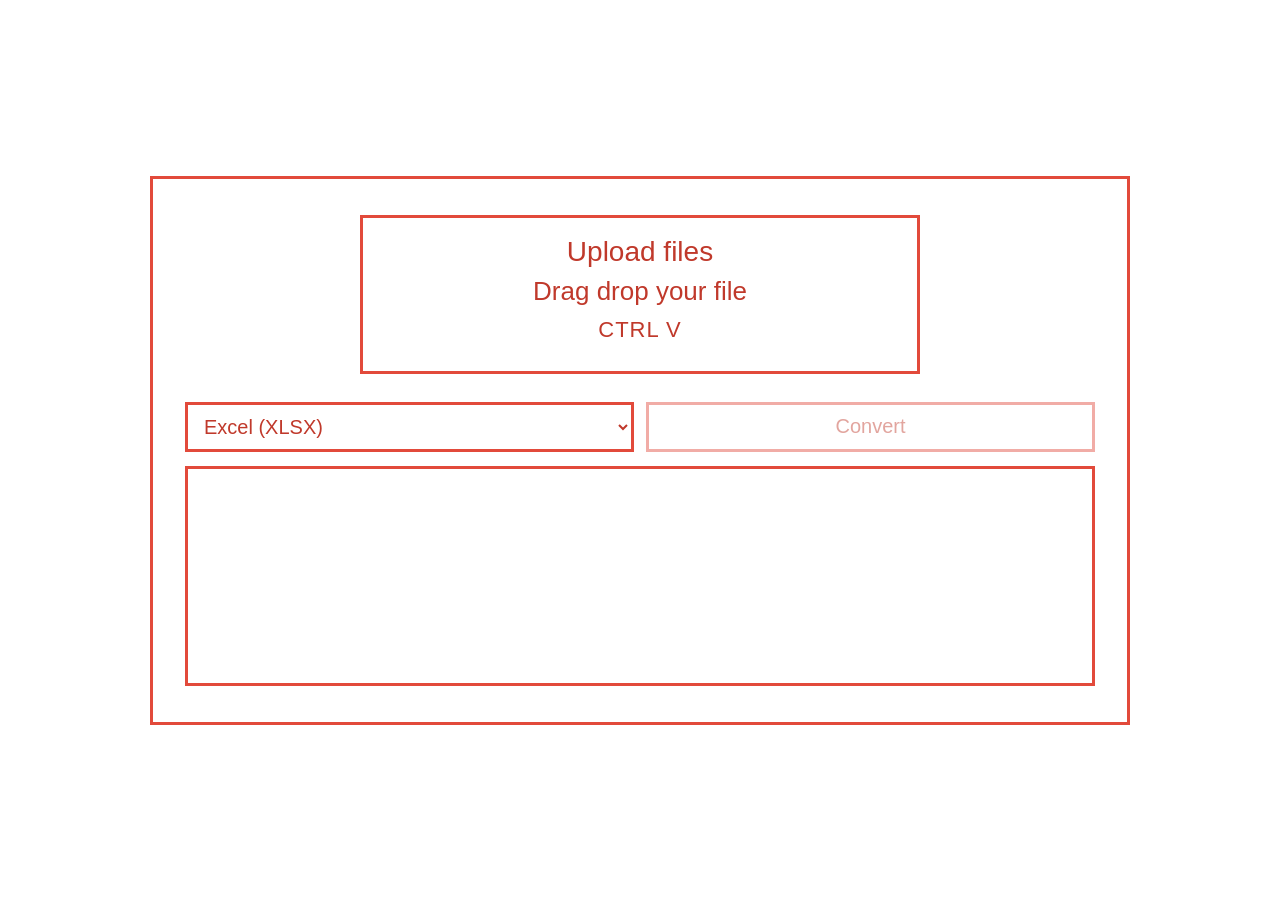
==== index.html @ 08eacec7 "Add files via upload" ====
<!DOCTYPE html>
<html lang="uz">
<head>
  <meta charset="utf-8">
  <meta name="viewport" content="width=device-width, initial-scale=1">
  <title>File Converter</title>
  <link rel="stylesheet" href="styles.css">
</head>
<body>
  <div class="page">
    <div class="frame">
      <div class="upload" id="drop" tabindex="0">
        <h2>Upload files</h2>
        <p>Drag drop your file</p>
        <div class="ctrl">CTRL V</div>
        <small id="fileName"></small>
      </div>
      <input id="file" type="file" multiple accept=".json,.jsonl,.ndjson,.csv,.tsv,.txt,.xlsx,.xls,.xlsm,.xlsb,.ods,.yaml,.yml,.xml,.html,.htm,.md,.markdown">
      <div class="work">
        <div class="actions">
          <select id="fmt" aria-label="Output format">
            <option value="xlsx">Excel (XLSX)</option>
            <option value="ods">ODS</option>
            <option value="csv">CSV</option>
            <option value="tsv">TSV</option>
            <option value="json">JSON</option>
            <option value="jsonl">JSONL</option>
            <option value="yaml">YAML</option>
            <option value="xml">XML</option>
            <option value="html">HTML</option>
            <option value="md">Markdown</option>
          </select>
          <button class="go" id="go" disabled>Convert</button>
        </div>
        <div class="result" id="result"></div>
      </div>
    </div>
  </div>
  <script src="vendor/xlsx.full.min.js"></script>
  <script src="vendor/papaparse.min.js"></script>
  <script src="vendor/js-yaml.min.js"></script>
  <script src="converter.js"></script>
  <script src="app.js"></script>
</body>
</html>
---- styles.css ----
/* File converter UI */
:root {
  --line: #e24a3b;
  --ink: #c0392b;
  --muted: #d46a60;
}
* { box-sizing: border-box; }
body {
  margin: 0;
  min-height: 100vh;
  background: #fff;
  color: var(--ink);
  font-family: "Comic Sans MS", "Segoe UI", sans-serif;
}
.page {
  min-height: 100vh;
  display: flex;
  align-items: center;
  justify-content: center;
  padding: 24px;
}
.frame {
  width: min(980px, 100%);
  border: 3px solid var(--line);
  padding: 28px 32px 36px;
  background: #fff;
}
.upload {
  width: min(560px, 100%);
  margin: 8px auto 28px;
  border: 3px solid var(--line);
  min-height: 150px;
  display: flex;
  flex-direction: column;
  align-items: center;
  justify-content: center;
  text-align: center;
  cursor: pointer;
  padding: 18px;
}
.upload.over { background: #fff5f4; }
.upload h2 { margin: 0; font-size: 28px; font-weight: 500; }
.upload p { margin: 8px 0 0; font-size: 26px; }
.upload .ctrl { margin-top: 10px; font-size: 22px; letter-spacing: 1px; }
.upload small {
  display: block;
  margin-top: 10px;
  font-size: 14px;
  font-family: "Segoe UI", sans-serif;
  color: #a33;
}
.work {
  display: flex;
  flex-direction: column;
  gap: 14px;
}
.result {
  border: 3px solid var(--line);
  min-height: 220px;
  padding: 14px;
  overflow: auto;
  max-height: 420px;
}
.result .status { font-family: "Segoe UI", sans-serif; font-size: 14px; margin-bottom: 10px; }
.result .err { color: #9b1c1c; }
.result .name { font-size: 18px; margin-bottom: 8px; }
.result table {
  border-collapse: collapse;
  width: 100%;
  font-family: "Segoe UI", sans-serif;
  font-size: 13px;
  color: #333;
}
.result th, .result td {
  border: 1px solid #f0b3ad;
  padding: 6px 8px;
  text-align: left;
  white-space: nowrap;
}
.actions {
  display: grid;
  grid-template-columns: 1fr 1fr;
  gap: 12px;
}
#fmt {
  border: 3px solid var(--line);
  background: #fff;
  color: var(--ink);
  font-family: inherit;
  font-size: 20px;
  padding: 10px 12px;
  width: 100%;
  outline: none;
  cursor: pointer;
}
.go {
  margin: 0;
  border: 3px solid var(--line);
  background: #fff;
  color: var(--ink);
  font-family: inherit;
  font-size: 20px;
  padding: 10px 16px;
  cursor: pointer;
  width: 100%;
}
.go:disabled { opacity: .45; cursor: not-allowed; }
input[type=file] { display: none; }
@media (max-width: 720px) {
  .upload h2, .upload p { font-size: 22px; }
  .actions { grid-template-columns: 1fr; }
}
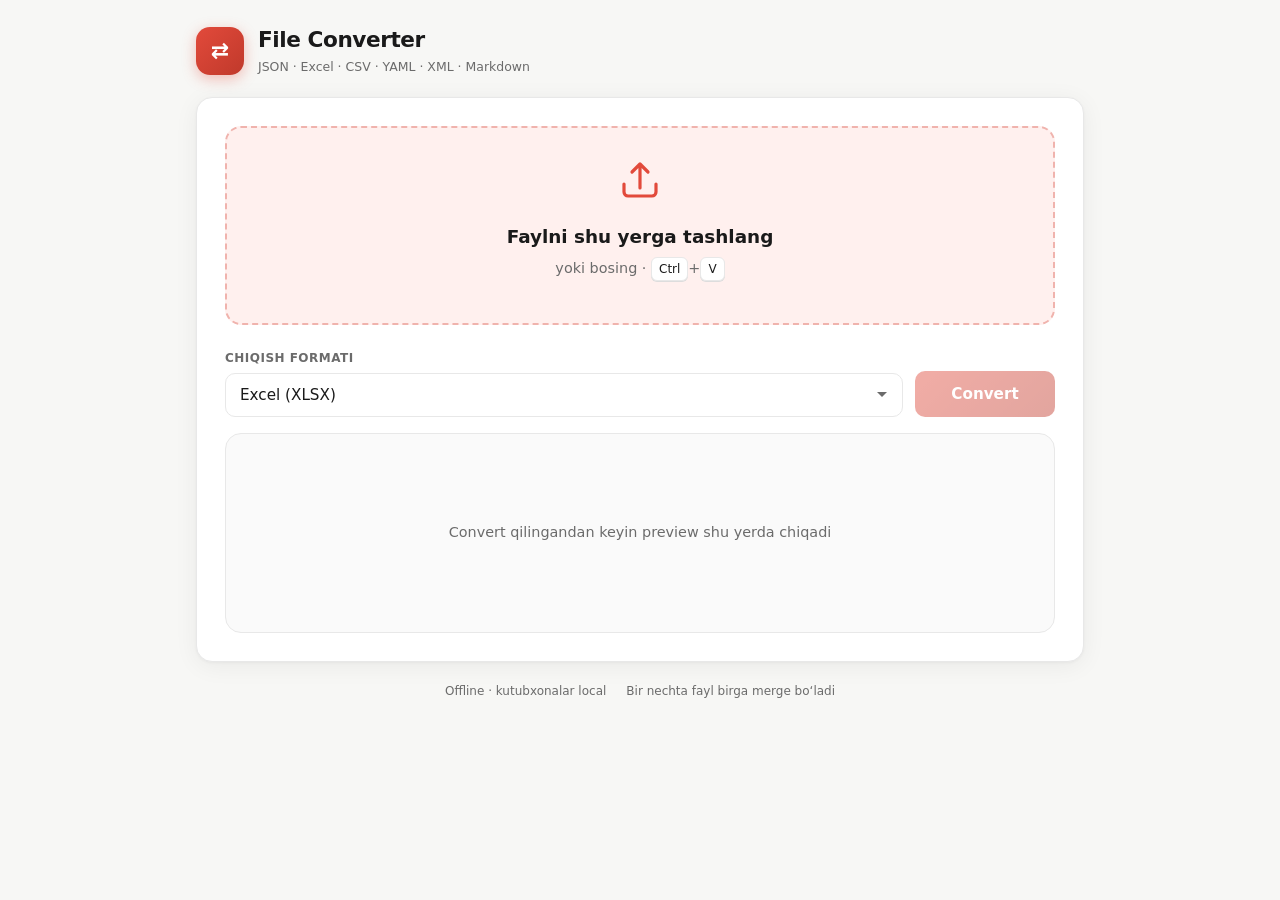
==== commit 72805bc8: "Add files via upload" ====
--- a/index.html
+++ b/index.html
@@ -2,40 +2,75 @@
 <html lang="uz">
 <head>
   <meta charset="utf-8">
-  <meta name="viewport" content="width=device-width, initial-scale=1">
+  <meta name="viewport" content="width=device-width, initial-scale=1, viewport-fit=cover">
+  <meta name="theme-color" content="#e24a3b">
   <title>File Converter</title>
   <link rel="stylesheet" href="styles.css">
 </head>
 <body>
   <div class="page">
-    <div class="frame">
-      <div class="upload" id="drop" tabindex="0">
-        <h2>Upload files</h2>
-        <p>Drag drop your file</p>
-        <div class="ctrl">CTRL V</div>
-        <small id="fileName"></small>
+    <header class="top">
+      <div class="logo">
+        <span class="logo-mark">⇄</span>
+        <div>
+          <h1>File Converter</h1>
+          <p class="tag">JSON · Excel · CSV · YAML · XML · Markdown</p>
+        </div>
+      </div>
+    </header>
+
+    <main class="frame">
+      <div class="upload" id="drop" tabindex="0" role="button" aria-label="Fayl yuklash">
+        <div class="upload-icon" aria-hidden="true">
+          <svg width="48" height="48" viewBox="0 0 24 24" fill="none" stroke="currentColor" stroke-width="1.6" stroke-linecap="round" stroke-linejoin="round">
+            <path d="M12 16V4M12 4l-4 4M12 4l4 4"/>
+            <path d="M4 14v4a2 2 0 002 2h12a2 2 0 002-2v-4"/>
+          </svg>
+        </div>
+        <h2>Faylni shu yerga tashlang</h2>
+        <p>yoki bosing · <kbd>Ctrl</kbd>+<kbd>V</kbd></p>
+        <div class="chips" id="fileChips"></div>
+        <small id="fileName" class="sr-only"></small>
       </div>
       <input id="file" type="file" multiple accept=".json,.jsonl,.ndjson,.csv,.tsv,.txt,.xlsx,.xls,.xlsm,.xlsb,.ods,.yaml,.yml,.xml,.html,.htm,.md,.markdown">
+
       <div class="work">
         <div class="actions">
-          <select id="fmt" aria-label="Output format">
-            <option value="xlsx">Excel (XLSX)</option>
-            <option value="ods">ODS</option>
-            <option value="csv">CSV</option>
-            <option value="tsv">TSV</option>
-            <option value="json">JSON</option>
-            <option value="jsonl">JSONL</option>
-            <option value="yaml">YAML</option>
-            <option value="xml">XML</option>
-            <option value="html">HTML</option>
-            <option value="md">Markdown</option>
-          </select>
-          <button class="go" id="go" disabled>Convert</button>
+          <div class="field">
+            <label for="fmt">Chiqish formati</label>
+            <select id="fmt" aria-label="Output format">
+              <option value="xlsx">Excel (XLSX)</option>
+              <option value="ods">ODS</option>
+              <option value="csv">CSV</option>
+              <option value="tsv">TSV</option>
+              <option value="json">JSON</option>
+              <option value="jsonl">JSONL</option>
+              <option value="yaml">YAML</option>
+              <option value="xml">XML</option>
+              <option value="html">HTML</option>
+              <option value="md">Markdown</option>
+            </select>
+          </div>
+          <button class="go" id="go" disabled>
+            <span class="go-text">Convert</span>
+            <span class="go-spin" aria-hidden="true"></span>
+          </button>
         </div>
-        <div class="result" id="result"></div>
+
+        <div class="result" id="result" aria-live="polite">
+          <div class="empty-hint">
+            <p>Convert qilingandan keyin preview shu yerda chiqadi</p>
+          </div>
+        </div>
       </div>
-    </div>
+    </main>
+
+    <footer class="foot">
+      <span>Offline · kutubxonalar local</span>
+      <span>Bir nechta fayl birga merge bo‘ladi</span>
+    </footer>
   </div>
+
   <script src="vendor/xlsx.full.min.js"></script>
   <script src="vendor/papaparse.min.js"></script>
   <script src="vendor/js-yaml.min.js"></script>
--- a/styles.css
+++ b/styles.css
@@ -1,112 +1,550 @@
-/* File converter UI */
+/* Modern File Converter — responsive & smooth */
 :root {
-  --line: #e24a3b;
-  --ink: #c0392b;
-  --muted: #d46a60;
-}
-* { box-sizing: border-box; }
+  --accent: #e24a3b;
+  --accent-soft: #fff0ee;
+  --accent-mid: #f0b3ad;
+  --ink: #1a1a1a;
+  --muted: #6b6b6b;
+  --line: #e8e8e8;
+  --bg: #f7f7f5;
+  --card: #ffffff;
+  --radius: 16px;
+  --radius-sm: 10px;
+  --shadow: 0 4px 24px rgba(0,0,0,0.06), 0 1px 3px rgba(0,0,0,0.04);
+  --shadow-lg: 0 12px 40px rgba(0,0,0,0.12);
+  --ease: cubic-bezier(0.22, 1, 0.36, 1);
+  --font: "Segoe UI", system-ui, -apple-system, BlinkMacSystemFont, "Helvetica Neue", sans-serif;
+}
+
+*, *::before, *::after { box-sizing: border-box; margin: 0; padding: 0; }
+
+html { -webkit-text-size-adjust: 100%; scroll-behavior: smooth; }
+
 body {
-  margin: 0;
-  min-height: 100vh;
-  background: #fff;
-  color: var(--ink);
-  font-family: "Comic Sans MS", "Segoe UI", sans-serif;
-}
+  min-height: 100dvh;
+  background: var(--bg);
+  color: var(--ink);
+  font-family: var(--font);
+  line-height: 1.5;
+  -webkit-font-smoothing: antialiased;
+}
+
 .page {
-  min-height: 100vh;
-  display: flex;
-  align-items: center;
-  justify-content: center;
-  padding: 24px;
-}
+  min-height: 100dvh;
+  display: flex;
+  flex-direction: column;
+  align-items: center;
+  padding: 24px 16px 32px;
+  gap: 20px;
+  max-width: 920px;
+  margin: 0 auto;
+}
+
+/* Header */
+.top {
+  width: 100%;
+  animation: fadeUp 0.5s var(--ease) both;
+}
+.logo {
+  display: flex;
+  align-items: center;
+  gap: 14px;
+}
+.logo-mark {
+  width: 48px;
+  height: 48px;
+  border-radius: 14px;
+  background: linear-gradient(135deg, var(--accent), #c0392b);
+  color: #fff;
+  display: grid;
+  place-items: center;
+  font-size: 22px;
+  font-weight: 600;
+  box-shadow: 0 4px 14px rgba(226, 74, 59, 0.35);
+  flex-shrink: 0;
+}
+.logo h1 {
+  font-size: 1.35rem;
+  font-weight: 700;
+  letter-spacing: -0.02em;
+  color: var(--ink);
+}
+.tag {
+  font-size: 0.78rem;
+  color: var(--muted);
+  margin-top: 2px;
+}
+
+/* Main card */
 .frame {
-  width: min(980px, 100%);
-  border: 3px solid var(--line);
-  padding: 28px 32px 36px;
-  background: #fff;
-}
+  width: 100%;
+  background: var(--card);
+  border-radius: var(--radius);
+  box-shadow: var(--shadow);
+  border: 1px solid var(--line);
+  padding: 28px;
+  display: flex;
+  flex-direction: column;
+  gap: 24px;
+  animation: fadeUp 0.55s var(--ease) 0.05s both;
+}
+
+/* Upload zone */
 .upload {
-  width: min(560px, 100%);
-  margin: 8px auto 28px;
-  border: 3px solid var(--line);
-  min-height: 150px;
+  border: 2px dashed var(--accent-mid);
+  border-radius: var(--radius);
+  min-height: 180px;
   display: flex;
   flex-direction: column;
   align-items: center;
   justify-content: center;
   text-align: center;
   cursor: pointer;
-  padding: 18px;
-}
-.upload.over { background: #fff5f4; }
-.upload h2 { margin: 0; font-size: 28px; font-weight: 500; }
-.upload p { margin: 8px 0 0; font-size: 26px; }
-.upload .ctrl { margin-top: 10px; font-size: 22px; letter-spacing: 1px; }
-.upload small {
+  padding: 28px 20px;
+  background: var(--accent-soft);
+  transition: border-color 0.25s var(--ease), background 0.25s var(--ease), transform 0.25s var(--ease), box-shadow 0.25s var(--ease);
+  outline: none;
+  position: relative;
+  overflow: hidden;
+}
+.upload::after {
+  content: "";
+  position: absolute;
+  inset: 0;
+  background: radial-gradient(circle at 50% 0%, rgba(226,74,59,0.08), transparent 60%);
+  pointer-events: none;
+  opacity: 0;
+  transition: opacity 0.3s var(--ease);
+}
+.upload:hover, .upload:focus-visible {
+  border-color: var(--accent);
+  transform: translateY(-2px);
+  box-shadow: 0 8px 28px rgba(226, 74, 59, 0.12);
+}
+.upload:hover::after, .upload:focus-visible::after { opacity: 1; }
+.upload.over {
+  border-color: var(--accent);
+  border-style: solid;
+  background: #ffe8e5;
+  transform: scale(1.01);
+  box-shadow: 0 0 0 4px rgba(226, 74, 59, 0.15);
+}
+.upload-icon {
+  color: var(--accent);
+  margin-bottom: 12px;
+  transition: transform 0.35s var(--ease);
+}
+.upload:hover .upload-icon { transform: translateY(-4px); }
+.upload h2 {
+  font-size: 1.15rem;
+  font-weight: 650;
+  color: var(--ink);
+  margin-bottom: 6px;
+}
+.upload p {
+  font-size: 0.9rem;
+  color: var(--muted);
+}
+.upload kbd {
+  display: inline-block;
+  padding: 2px 7px;
+  font-size: 0.75rem;
+  font-family: inherit;
+  background: #fff;
+  border: 1px solid var(--line);
+  border-radius: 6px;
+  box-shadow: 0 1px 0 #ddd;
+  color: var(--ink);
+}
+.chips {
+  display: flex;
+  flex-wrap: wrap;
+  gap: 8px;
+  justify-content: center;
+  margin-top: 14px;
+  max-width: 100%;
+}
+.chip {
+  display: inline-flex;
+  align-items: center;
+  gap: 6px;
+  padding: 6px 12px;
+  background: #fff;
+  border: 1px solid var(--accent-mid);
+  border-radius: 999px;
+  font-size: 0.8rem;
+  color: var(--ink);
+  animation: chipIn 0.3s var(--ease) both;
+  max-width: 220px;
+}
+.chip span {
+  overflow: hidden;
+  text-overflow: ellipsis;
+  white-space: nowrap;
+}
+.chip .x {
+  color: var(--muted);
+  font-size: 0.85rem;
+  cursor: default;
+}
+
+/* Actions */
+.work { display: flex; flex-direction: column; gap: 16px; }
+
+.actions {
+  display: grid;
+  grid-template-columns: 1fr auto;
+  gap: 12px;
+  align-items: end;
+}
+.field label {
   display: block;
-  margin-top: 10px;
-  font-size: 14px;
-  font-family: "Segoe UI", sans-serif;
-  color: #a33;
-}
-.work {
+  font-size: 0.75rem;
+  font-weight: 600;
+  color: var(--muted);
+  text-transform: uppercase;
+  letter-spacing: 0.04em;
+  margin-bottom: 6px;
+}
+#fmt {
+  width: 100%;
+  appearance: none;
+  -webkit-appearance: none;
+  border: 1.5px solid var(--line);
+  background: #fff url("data:image/svg+xml,%3Csvg xmlns='http://www.w3.org/2000/svg' width='12' height='8' viewBox='0 0 12 8'%3E%3Cpath fill='%236b6b6b' d='M1 1l5 5 5-5'/%3E%3C/svg%3E") no-repeat right 14px center;
+  color: var(--ink);
+  font-family: inherit;
+  font-size: 0.95rem;
+  font-weight: 500;
+  padding: 12px 40px 12px 14px;
+  border-radius: var(--radius-sm);
+  outline: none;
+  cursor: pointer;
+  transition: border-color 0.2s, box-shadow 0.2s;
+}
+#fmt:hover { border-color: #ccc; }
+#fmt:focus {
+  border-color: var(--accent);
+  box-shadow: 0 0 0 3px rgba(226, 74, 59, 0.18);
+}
+
+.go {
+  position: relative;
+  border: none;
+  background: linear-gradient(135deg, var(--accent), #c0392b);
+  color: #fff;
+  font-family: inherit;
+  font-size: 0.95rem;
+  font-weight: 650;
+  padding: 12px 28px;
+  border-radius: var(--radius-sm);
+  cursor: pointer;
+  min-width: 140px;
+  height: 46px;
+  display: inline-flex;
+  align-items: center;
+  justify-content: center;
+  gap: 8px;
+  box-shadow: 0 4px 14px rgba(226, 74, 59, 0.35);
+  transition: transform 0.2s var(--ease), box-shadow 0.2s var(--ease), opacity 0.2s;
+  overflow: hidden;
+}
+.go:hover:not(:disabled) {
+  transform: translateY(-1px);
+  box-shadow: 0 6px 20px rgba(226, 74, 59, 0.45);
+}
+.go:active:not(:disabled) { transform: translateY(0); }
+.go:disabled {
+  opacity: 0.45;
+  cursor: not-allowed;
+  box-shadow: none;
+}
+.go.loading .go-text { opacity: 0; }
+.go.loading .go-spin {
+  opacity: 1;
+  animation: spin 0.7s linear infinite;
+}
+.go-spin {
+  position: absolute;
+  width: 18px;
+  height: 18px;
+  border: 2.5px solid rgba(255,255,255,0.3);
+  border-top-color: #fff;
+  border-radius: 50%;
+  opacity: 0;
+}
+
+/* Result / Preview */
+.result {
+  border: 1.5px solid var(--line);
+  border-radius: var(--radius);
+  min-height: 200px;
+  max-height: min(52vh, 480px);
+  background: #fafafa;
   display: flex;
   flex-direction: column;
-  gap: 14px;
-}
-.result {
-  border: 3px solid var(--line);
-  min-height: 220px;
-  padding: 14px;
+  overflow: hidden;
+  transition: border-color 0.25s, box-shadow 0.25s;
+}
+.result.has-data {
+  background: #fff;
+  border-color: var(--accent-mid);
+}
+.empty-hint {
+  flex: 1;
+  display: grid;
+  place-items: center;
+  padding: 32px;
+  color: var(--muted);
+  font-size: 0.9rem;
+}
+.preview-header {
+  display: flex;
+  align-items: center;
+  justify-content: space-between;
+  gap: 12px;
+  padding: 12px 16px;
+  border-bottom: 1px solid var(--line);
+  background: #fff;
+  flex-shrink: 0;
+}
+.preview-header .name {
+  font-size: 0.9rem;
+  font-weight: 650;
+  color: var(--ink);
+  overflow: hidden;
+  text-overflow: ellipsis;
+  white-space: nowrap;
+}
+.preview-meta {
+  font-size: 0.78rem;
+  color: var(--muted);
+  padding: 8px 16px 0;
+  flex-shrink: 0;
+}
+.preview-scroll {
   overflow: auto;
-  max-height: 420px;
-}
-.result .status { font-family: "Segoe UI", sans-serif; font-size: 14px; margin-bottom: 10px; }
-.result .err { color: #9b1c1c; }
-.result .name { font-size: 18px; margin-bottom: 8px; }
+  flex: 1;
+  min-height: 0;
+  padding: 12px 16px 16px;
+  -webkit-overflow-scrolling: touch;
+}
 .result table {
   border-collapse: collapse;
   width: 100%;
-  font-family: "Segoe UI", sans-serif;
-  font-size: 13px;
+  font-size: 0.82rem;
   color: #333;
 }
 .result th, .result td {
-  border: 1px solid #f0b3ad;
-  padding: 6px 8px;
+  border: 1px solid #f0e0de;
+  padding: 8px 10px;
   text-align: left;
   white-space: nowrap;
 }
-.actions {
-  display: grid;
-  grid-template-columns: 1fr 1fr;
+.result th {
+  background: var(--accent-soft);
+  color: var(--accent);
+  font-weight: 650;
+  position: sticky;
+  top: 0;
+  z-index: 1;
+}
+.result tr:nth-child(even) td { background: #fafafa; }
+.result tr:hover td { background: #fff5f4; }
+.status.err {
+  color: #9b1c1c;
+  padding: 20px 16px;
+  font-size: 0.9rem;
+}
+.more-hint {
+  font-size: 0.78rem;
+  color: var(--muted);
+  margin-top: 10px;
+}
+
+.fs-btn {
+  border: 1.5px solid var(--line);
+  background: #fff;
+  color: var(--ink);
+  font-family: inherit;
+  font-size: 0.8rem;
+  font-weight: 600;
+  padding: 7px 12px;
+  cursor: pointer;
+  white-space: nowrap;
+  border-radius: 8px;
+  display: inline-flex;
+  align-items: center;
+  gap: 6px;
+  transition: background 0.2s, border-color 0.2s, transform 0.15s;
+  flex-shrink: 0;
+}
+.fs-btn:hover {
+  background: var(--accent-soft);
+  border-color: var(--accent-mid);
+}
+
+/* Fullscreen overlay */
+.fs-overlay {
+  position: fixed;
+  inset: 0;
+  z-index: 10000;
+  background: rgba(15, 15, 15, 0.55);
+  backdrop-filter: blur(8px);
+  -webkit-backdrop-filter: blur(8px);
+  display: flex;
+  flex-direction: column;
+  padding: env(safe-area-inset-top, 12px) env(safe-area-inset-right, 12px) env(safe-area-inset-bottom, 12px) env(safe-area-inset-left, 12px);
+  opacity: 0;
+  visibility: hidden;
+  transition: opacity 0.28s var(--ease), visibility 0.28s;
+}
+.fs-overlay.open {
+  opacity: 1;
+  visibility: visible;
+}
+.fs-panel {
+  flex: 1;
+  background: #fff;
+  border-radius: 14px;
+  box-shadow: var(--shadow-lg);
+  display: flex;
+  flex-direction: column;
+  overflow: hidden;
+  transform: scale(0.96) translateY(12px);
+  transition: transform 0.32s var(--ease);
+  margin: 8px;
+}
+.fs-overlay.open .fs-panel {
+  transform: scale(1) translateY(0);
+}
+.fs-top {
+  display: flex;
+  align-items: center;
+  justify-content: space-between;
   gap: 12px;
-}
-#fmt {
-  border: 3px solid var(--line);
-  background: #fff;
-  color: var(--ink);
+  padding: 14px 18px;
+  border-bottom: 1px solid var(--line);
+  background: #fff;
+  flex-shrink: 0;
+}
+.fs-title {
+  font-size: 0.95rem;
+  font-weight: 650;
+  color: var(--ink);
+  overflow: hidden;
+  text-overflow: ellipsis;
+  white-space: nowrap;
+}
+.fs-close {
+  border: 1.5px solid var(--line);
+  background: #fff;
+  color: var(--ink);
+  font-size: 0.85rem;
+  font-weight: 600;
+  padding: 8px 14px;
+  cursor: pointer;
+  border-radius: 8px;
   font-family: inherit;
-  font-size: 20px;
-  padding: 10px 12px;
+  transition: background 0.2s, border-color 0.2s;
+  flex-shrink: 0;
+}
+.fs-close:hover {
+  background: var(--accent-soft);
+  border-color: var(--accent);
+  color: var(--accent);
+}
+.fs-body {
+  flex: 1;
+  overflow: auto;
+  padding: 16px 18px;
+  -webkit-overflow-scrolling: touch;
+}
+.fs-body table {
+  border-collapse: collapse;
   width: 100%;
-  outline: none;
-  cursor: pointer;
-}
-.go {
-  margin: 0;
-  border: 3px solid var(--line);
-  background: #fff;
-  color: var(--ink);
-  font-family: inherit;
-  font-size: 20px;
-  padding: 10px 16px;
-  cursor: pointer;
+  font-size: 0.85rem;
+  color: #333;
+}
+.fs-body th, .fs-body td {
+  border: 1px solid #f0e0de;
+  padding: 8px 10px;
+  text-align: left;
+  white-space: nowrap;
+}
+.fs-body th {
+  background: var(--accent-soft);
+  color: var(--accent);
+  font-weight: 650;
+  position: sticky;
+  top: 0;
+  z-index: 1;
+}
+.fs-body tr:nth-child(even) td { background: #fafafa; }
+
+/* Footer */
+.foot {
   width: 100%;
-}
-.go:disabled { opacity: .45; cursor: not-allowed; }
+  display: flex;
+  flex-wrap: wrap;
+  gap: 8px 20px;
+  justify-content: center;
+  font-size: 0.75rem;
+  color: var(--muted);
+  animation: fadeUp 0.6s var(--ease) 0.1s both;
+}
+
 input[type=file] { display: none; }
-@media (max-width: 720px) {
-  .upload h2, .upload p { font-size: 22px; }
-  .actions { grid-template-columns: 1fr; }
-}
+.sr-only {
+  position: absolute;
+  width: 1px;
+  height: 1px;
+  padding: 0;
+  margin: -1px;
+  overflow: hidden;
+  clip: rect(0,0,0,0);
+  border: 0;
+}
+
+/* Animations */
+@keyframes fadeUp {
+  from { opacity: 0; transform: translateY(12px); }
+  to { opacity: 1; transform: translateY(0); }
+}
+@keyframes chipIn {
+  from { opacity: 0; transform: scale(0.9); }
+  to { opacity: 1; transform: scale(1); }
+}
+@keyframes spin {
+  to { transform: rotate(360deg); }
+}
+
+/* Responsive */
+@media (max-width: 640px) {
+  .page { padding: 16px 12px 24px; gap: 14px; }
+  .frame { padding: 18px 14px; gap: 18px; border-radius: 14px; }
+  .logo-mark { width: 42px; height: 42px; font-size: 18px; border-radius: 12px; }
+  .logo h1 { font-size: 1.15rem; }
+  .upload { min-height: 150px; padding: 22px 14px; }
+  .upload h2 { font-size: 1.05rem; }
+  .actions {
+    grid-template-columns: 1fr;
+  }
+  .go { width: 100%; height: 48px; }
+  .result { max-height: 45vh; min-height: 160px; }
+  .preview-header { padding: 10px 12px; flex-wrap: wrap; }
+  .fs-panel { margin: 4px; border-radius: 12px; }
+  .fs-top { padding: 12px 14px; }
+  .fs-body { padding: 12px; }
+}
+
+@media (min-width: 641px) and (max-width: 900px) {
+  .page { padding: 20px 18px 28px; }
+}
+
+@media (prefers-reduced-motion: reduce) {
+  *, *::before, *::after {
+    animation-duration: 0.01ms !important;
+    transition-duration: 0.01ms !important;
+  }
+}
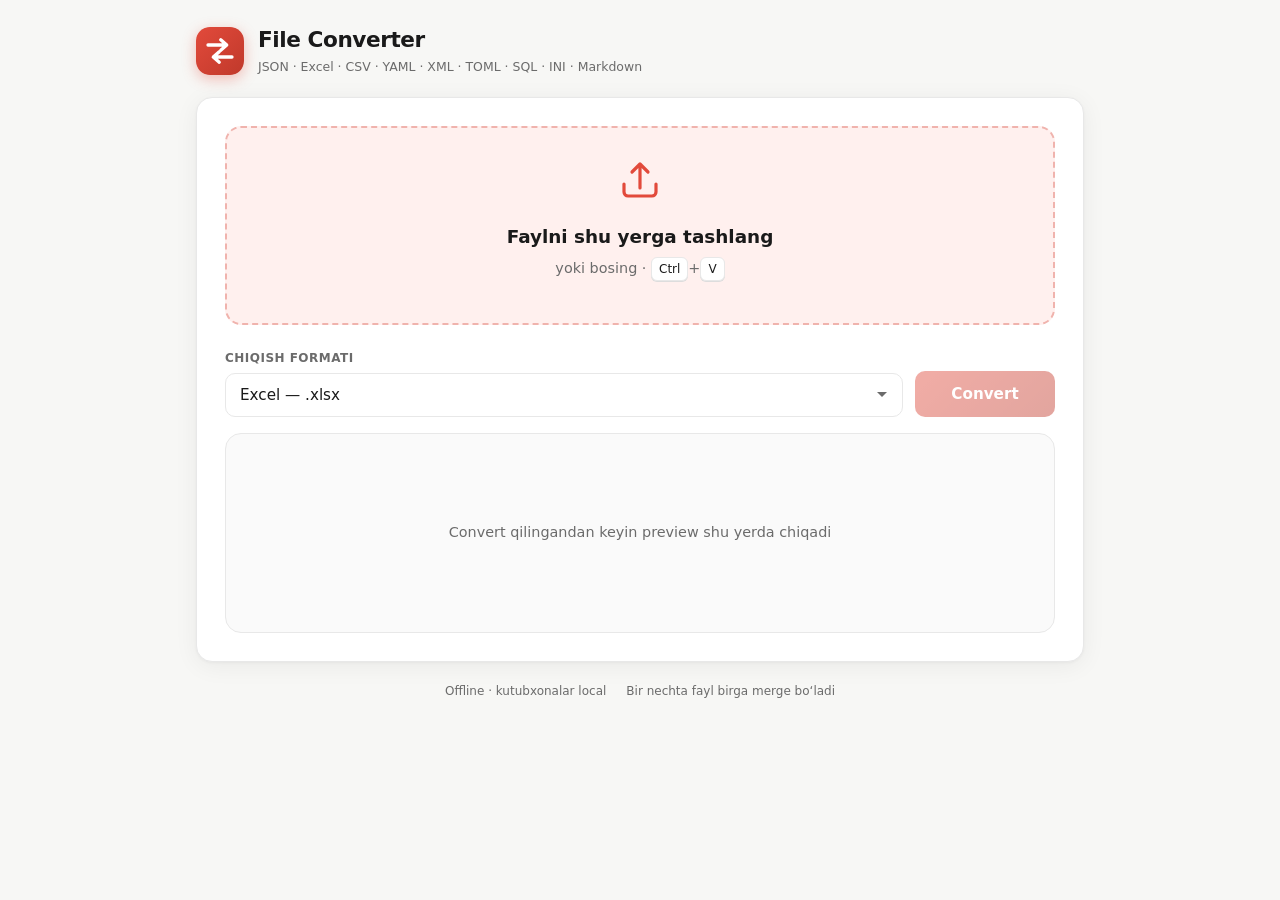
==== commit be7f4b21: "Add files via upload" ====
--- a/index.html
+++ b/index.html
@@ -4,6 +4,8 @@
   <meta charset="utf-8">
   <meta name="viewport" content="width=device-width, initial-scale=1, viewport-fit=cover">
   <meta name="theme-color" content="#e24a3b">
+  <link rel="icon" href="favicon.svg" type="image/svg+xml">
+  <link rel="apple-touch-icon" href="favicon.svg">
   <title>File Converter</title>
   <link rel="stylesheet" href="styles.css">
 </head>
@@ -11,10 +13,10 @@
   <div class="page">
     <header class="top">
       <div class="logo">
-        <span class="logo-mark">⇄</span>
+        <img class="logo-mark" src="favicon.svg" width="48" height="48" alt="">
         <div>
           <h1>File Converter</h1>
-          <p class="tag">JSON · Excel · CSV · YAML · XML · Markdown</p>
+          <p class="tag">JSON · Excel · CSV · YAML · XML · TOML · SQL · INI · Markdown</p>
         </div>
       </div>
     </header>
@@ -32,23 +34,27 @@
         <div class="chips" id="fileChips"></div>
         <small id="fileName" class="sr-only"></small>
       </div>
-      <input id="file" type="file" multiple accept=".json,.jsonl,.ndjson,.csv,.tsv,.txt,.xlsx,.xls,.xlsm,.xlsb,.ods,.yaml,.yml,.xml,.html,.htm,.md,.markdown">
+      <input id="file" type="file" multiple accept=".json,.jsonl,.ndjson,.csv,.tsv,.txt,.xlsx,.xls,.xlsm,.xlsb,.ods,.yaml,.yml,.xml,.html,.htm,.md,.markdown,.toml,.ini,.conf,.cfg,.properties,.sql,.log">
 
       <div class="work">
         <div class="actions">
           <div class="field">
             <label for="fmt">Chiqish formati</label>
             <select id="fmt" aria-label="Output format">
-              <option value="xlsx">Excel (XLSX)</option>
-              <option value="ods">ODS</option>
-              <option value="csv">CSV</option>
-              <option value="tsv">TSV</option>
-              <option value="json">JSON</option>
-              <option value="jsonl">JSONL</option>
-              <option value="yaml">YAML</option>
-              <option value="xml">XML</option>
-              <option value="html">HTML</option>
-              <option value="md">Markdown</option>
+              <option value="xlsx">Excel — .xlsx</option>
+              <option value="ods">ODS — .ods</option>
+              <option value="csv">CSV — .csv</option>
+              <option value="tsv">TSV — .tsv</option>
+              <option value="json">JSON — .json</option>
+              <option value="jsonl">JSONL — .jsonl</option>
+              <option value="yaml">YAML — .yaml</option>
+              <option value="xml">XML — .xml</option>
+              <option value="html">HTML — .html</option>
+              <option value="md">Markdown — .md</option>
+              <option value="toml">TOML — .toml</option>
+              <option value="ini">INI — .ini</option>
+              <option value="sql">SQL — .sql</option>
+              <option value="log">LOG — .log</option>
             </select>
           </div>
           <button class="go" id="go" disabled>
--- a/styles.css
+++ b/styles.css
@@ -54,14 +54,10 @@
   width: 48px;
   height: 48px;
   border-radius: 14px;
-  background: linear-gradient(135deg, var(--accent), #c0392b);
-  color: #fff;
-  display: grid;
-  place-items: center;
-  font-size: 22px;
-  font-weight: 600;
   box-shadow: 0 4px 14px rgba(226, 74, 59, 0.35);
   flex-shrink: 0;
+  display: block;
+  object-fit: cover;
 }
 .logo h1 {
   font-size: 1.35rem;
@@ -523,7 +519,7 @@
 @media (max-width: 640px) {
   .page { padding: 16px 12px 24px; gap: 14px; }
   .frame { padding: 18px 14px; gap: 18px; border-radius: 14px; }
-  .logo-mark { width: 42px; height: 42px; font-size: 18px; border-radius: 12px; }
+  .logo-mark { width: 42px; height: 42px; border-radius: 12px; }
   .logo h1 { font-size: 1.15rem; }
   .upload { min-height: 150px; padding: 22px 14px; }
   .upload h2 { font-size: 1.05rem; }
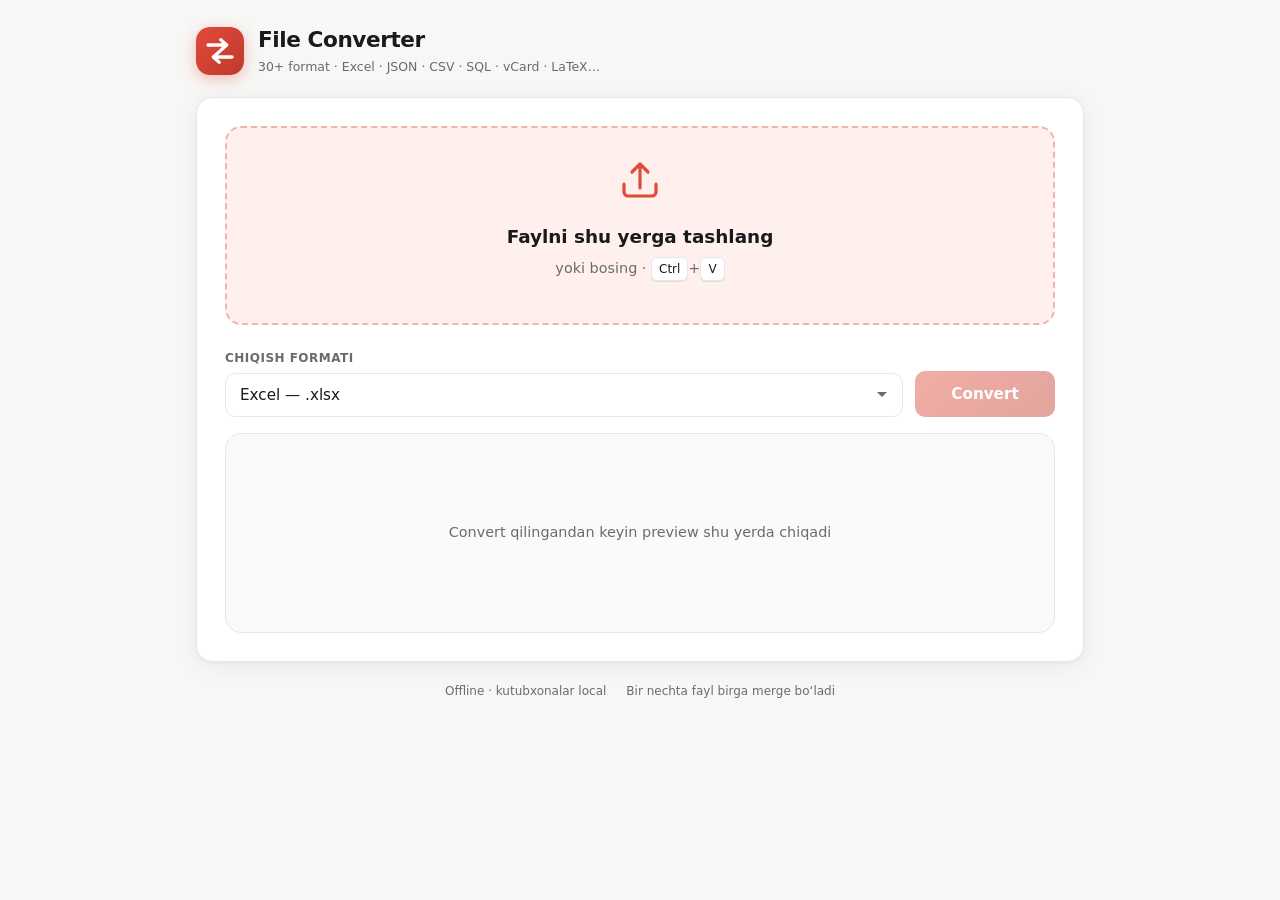
==== commit a9029a46: "Add files via upload" ====
--- a/index.html
+++ b/index.html
@@ -16,7 +16,7 @@
         <img class="logo-mark" src="favicon.svg" width="48" height="48" alt="">
         <div>
           <h1>File Converter</h1>
-          <p class="tag">JSON · Excel · CSV · YAML · XML · TOML · SQL · INI · Markdown</p>
+          <p class="tag">30+ format · Excel · JSON · CSV · SQL · vCard · LaTeX…</p>
         </div>
       </div>
     </header>
@@ -34,27 +34,47 @@
         <div class="chips" id="fileChips"></div>
         <small id="fileName" class="sr-only"></small>
       </div>
-      <input id="file" type="file" multiple accept=".json,.jsonl,.ndjson,.csv,.tsv,.txt,.xlsx,.xls,.xlsm,.xlsb,.ods,.yaml,.yml,.xml,.html,.htm,.md,.markdown,.toml,.ini,.conf,.cfg,.properties,.sql,.log">
+      <input id="file" type="file" multiple accept=".json,.jsonc,.jsonl,.ndjson,.csv,.tsv,.txt,.psv,.ssv,.scsv,.xlsx,.xls,.xlsm,.xlsb,.ods,.fods,.dbf,.yaml,.yml,.xml,.html,.htm,.md,.markdown,.toml,.ini,.conf,.cfg,.properties,.env,.sql,.log,.tex,.latex,.org,.vcf,.vcard,.ics,.ical,.rss,.atom,.wiki,.dif,.slk,.sylk,.rtf">
 
       <div class="work">
         <div class="actions">
           <div class="field">
             <label for="fmt">Chiqish formati</label>
-            <select id="fmt" aria-label="Output format">
-              <option value="xlsx">Excel — .xlsx</option>
-              <option value="ods">ODS — .ods</option>
-              <option value="csv">CSV — .csv</option>
-              <option value="tsv">TSV — .tsv</option>
-              <option value="json">JSON — .json</option>
-              <option value="jsonl">JSONL — .jsonl</option>
-              <option value="yaml">YAML — .yaml</option>
-              <option value="xml">XML — .xml</option>
-              <option value="html">HTML — .html</option>
-              <option value="md">Markdown — .md</option>
-              <option value="toml">TOML — .toml</option>
-              <option value="ini">INI — .ini</option>
-              <option value="sql">SQL — .sql</option>
-              <option value="log">LOG — .log</option>
+                        <select id="fmt" aria-label="Output format">
+              <optgroup label="Jadval">
+                <option value="xlsx">Excel — .xlsx</option>
+                <option value="xls">Excel 97-2003 — .xls</option>
+                <option value="ods">ODS — .ods</option>
+                <option value="fods">FODS — .fods</option>
+                <option value="csv">CSV — .csv</option>
+                <option value="tsv">TSV — .tsv</option>
+                <option value="psv">PSV (|) — .psv</option>
+                <option value="ssv">SSV (;) — .ssv</option>
+                <option value="dbf">DBF — .dbf</option>
+                <option value="dif">DIF — .dif</option>
+                <option value="sylk">SYLK — .slk</option>
+              </optgroup>
+              <optgroup label="Ma'lumot">
+                <option value="json">JSON — .json</option>
+                <option value="jsonl">JSONL — .jsonl</option>
+                <option value="yaml">YAML — .yaml</option>
+                <option value="toml">TOML — .toml</option>
+                <option value="xml">XML — .xml</option>
+                <option value="ini">INI — .ini</option>
+                <option value="env">ENV — .env</option>
+                <option value="sql">SQL — .sql</option>
+              </optgroup>
+              <optgroup label="Hujjat / boshqa">
+                <option value="html">HTML — .html</option>
+                <option value="md">Markdown — .md</option>
+                <option value="latex">LaTeX — .tex</option>
+                <option value="org">Org-mode — .org</option>
+                <option value="wiki">MediaWiki — .wiki</option>
+                <option value="rtf">RTF — .rtf</option>
+                <option value="vcf">vCard — .vcf</option>
+                <option value="ics">iCalendar — .ics</option>
+                <option value="log">LOG — .log</option>
+              </optgroup>
             </select>
           </div>
           <button class="go" id="go" disabled>
--- a/styles.css
+++ b/styles.css
@@ -315,18 +315,47 @@
 .preview-meta {
   font-size: 0.78rem;
   color: var(--muted);
-  padding: 8px 16px 0;
+  padding: 6px 16px 8px;
   flex-shrink: 0;
+  border-bottom: 1px solid var(--line);
+  background: #fff;
 }
 .preview-scroll {
   overflow: auto;
   flex: 1;
   min-height: 0;
-  padding: 12px 16px 16px;
+  padding: 0;
   -webkit-overflow-scrolling: touch;
 }
+.preview-scroll table {
+  border-collapse: separate;
+  border-spacing: 0;
+  width: 100%;
+}
+.preview-scroll th,
+.preview-scroll td {
+  border: 1px solid #f0e0de;
+  padding: 8px 10px;
+  text-align: left;
+  white-space: nowrap;
+}
+.preview-scroll th {
+  background: #ffe8e5;
+  color: var(--accent);
+  font-weight: 650;
+  position: sticky;
+  top: 0;
+  z-index: 3;
+  box-shadow: 0 2px 4px rgba(226, 74, 59, 0.08);
+}
+.preview-scroll tr:nth-child(even) td { background: #fafafa; }
+.preview-scroll tr:hover td { background: #fff5f4; }
+.preview-scroll .more-hint {
+  padding: 10px 16px;
+}
 .result table {
-  border-collapse: collapse;
+  border-collapse: separate;
+  border-spacing: 0;
   width: 100%;
   font-size: 0.82rem;
   color: #333;
@@ -343,7 +372,8 @@
   font-weight: 650;
   position: sticky;
   top: 0;
-  z-index: 1;
+  z-index: 2;
+  box-shadow: 0 1px 0 #f0e0de;
 }
 .result tr:nth-child(even) td { background: #fafafa; }
 .result tr:hover td { background: #fff5f4; }
@@ -453,11 +483,12 @@
 .fs-body {
   flex: 1;
   overflow: auto;
-  padding: 16px 18px;
+  padding: 0 0 12px;
   -webkit-overflow-scrolling: touch;
 }
 .fs-body table {
-  border-collapse: collapse;
+  border-collapse: separate;
+  border-spacing: 0;
   width: 100%;
   font-size: 0.85rem;
   color: #333;
@@ -474,7 +505,8 @@
   font-weight: 650;
   position: sticky;
   top: 0;
-  z-index: 1;
+  z-index: 2;
+  box-shadow: 0 1px 0 #f0e0de;
 }
 .fs-body tr:nth-child(even) td { background: #fafafa; }
 
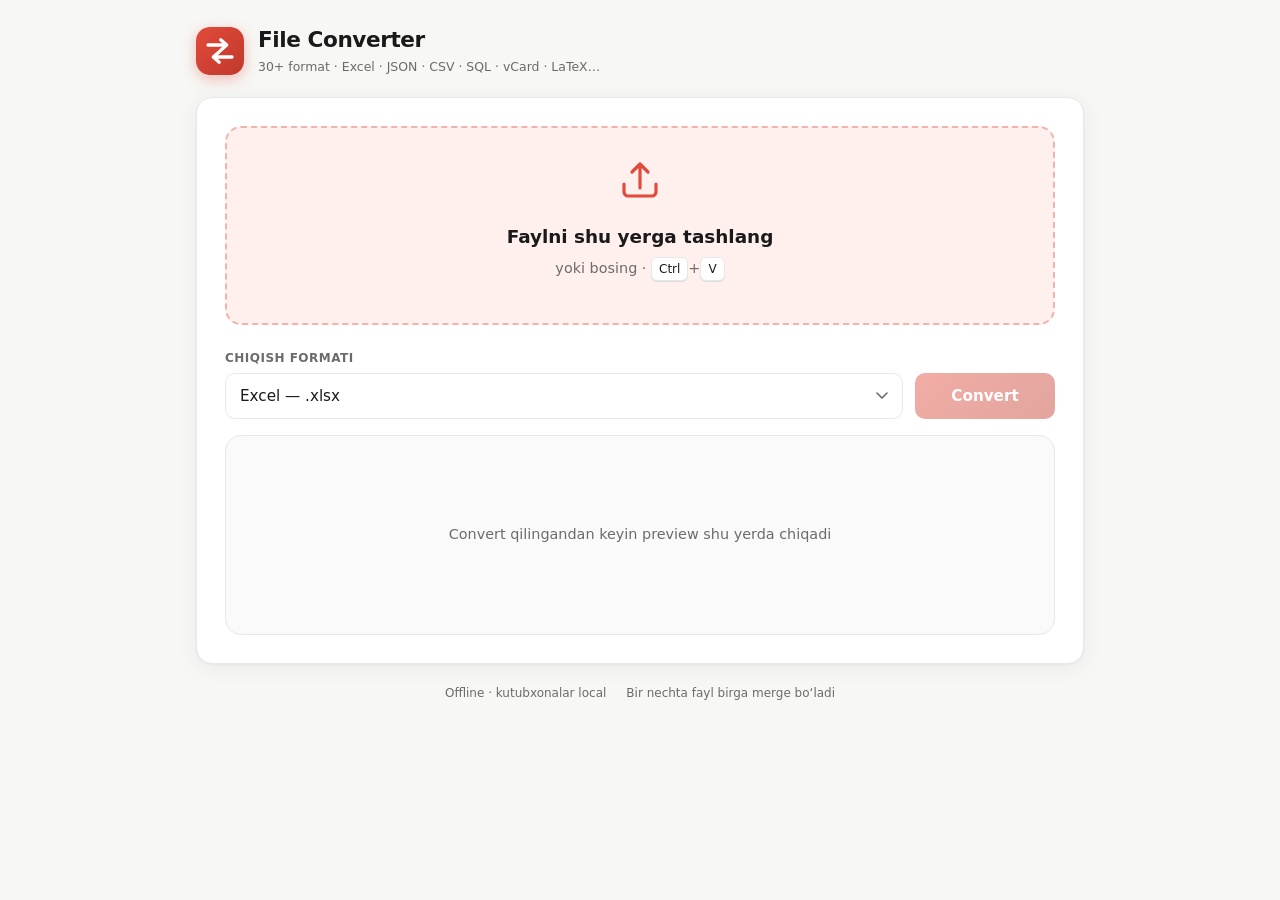
==== commit 062c39b6: "Add files via upload" ====
--- a/index.html
+++ b/index.html
@@ -39,10 +39,69 @@
       <div class="work">
         <div class="actions">
           <div class="field">
-            <label for="fmt">Chiqish formati</label>
-                        <select id="fmt" aria-label="Output format">
+            <label id="fmtLabel">Chiqish formati</label>
+            <!-- Custom dropdown -->
+            <div class="cdd" id="fmtCdd">
+              <button type="button" class="cdd-trigger" id="fmtTrigger"
+                aria-haspopup="listbox" aria-expanded="false" aria-labelledby="fmtLabel fmtTrigger"
+                aria-controls="fmtList">
+                <span class="cdd-value" id="fmtValue">Excel — .xlsx</span>
+                <span class="cdd-chevron" aria-hidden="true">
+                  <svg width="12" height="8" viewBox="0 0 12 8" fill="none"><path d="M1 1l5 5 5-5" stroke="currentColor" stroke-width="1.6" stroke-linecap="round" stroke-linejoin="round"/></svg>
+                </span>
+              </button>
+              <div class="cdd-panel" id="fmtPanel" hidden>
+                <ul class="cdd-list" id="fmtList" role="listbox" aria-labelledby="fmtLabel" tabindex="-1">
+                  <li class="cdd-group" role="presentation">
+                    <span class="cdd-group-label">Jadval</span>
+                    <ul role="group" aria-label="Jadval">
+                      <li role="option" data-value="xlsx" aria-selected="true">Excel — .xlsx</li>
+                      <li role="option" data-value="xls" aria-selected="false">Excel 97-2003 — .xls</li>
+                      <li role="option" data-value="ods" aria-selected="false">ODS — .ods</li>
+                      <li role="option" data-value="fods" aria-selected="false">FODS — .fods</li>
+                      <li role="option" data-value="csv" aria-selected="false">CSV — .csv</li>
+                      <li role="option" data-value="tsv" aria-selected="false">TSV — .tsv</li>
+                      <li role="option" data-value="psv" aria-selected="false">PSV (|) — .psv</li>
+                      <li role="option" data-value="ssv" aria-selected="false">SSV (;) — .ssv</li>
+                      <li role="option" data-value="dbf" aria-selected="false">DBF — .dbf</li>
+                      <li role="option" data-value="dif" aria-selected="false">DIF — .dif</li>
+                      <li role="option" data-value="sylk" aria-selected="false">SYLK — .slk</li>
+                    </ul>
+                  </li>
+                  <li class="cdd-group" role="presentation">
+                    <span class="cdd-group-label">Ma'lumot</span>
+                    <ul role="group" aria-label="Ma'lumot">
+                      <li role="option" data-value="json" aria-selected="false">JSON — .json</li>
+                      <li role="option" data-value="jsonl" aria-selected="false">JSONL — .jsonl</li>
+                      <li role="option" data-value="yaml" aria-selected="false">YAML — .yaml</li>
+                      <li role="option" data-value="toml" aria-selected="false">TOML — .toml</li>
+                      <li role="option" data-value="xml" aria-selected="false">XML — .xml</li>
+                      <li role="option" data-value="ini" aria-selected="false">INI — .ini</li>
+                      <li role="option" data-value="env" aria-selected="false">ENV — .env</li>
+                      <li role="option" data-value="sql" aria-selected="false">SQL — .sql</li>
+                    </ul>
+                  </li>
+                  <li class="cdd-group" role="presentation">
+                    <span class="cdd-group-label">Hujjat / boshqa</span>
+                    <ul role="group" aria-label="Hujjat / boshqa">
+                      <li role="option" data-value="html" aria-selected="false">HTML — .html</li>
+                      <li role="option" data-value="md" aria-selected="false">Markdown — .md</li>
+                      <li role="option" data-value="latex" aria-selected="false">LaTeX — .tex</li>
+                      <li role="option" data-value="org" aria-selected="false">Org-mode — .org</li>
+                      <li role="option" data-value="wiki" aria-selected="false">MediaWiki — .wiki</li>
+                      <li role="option" data-value="rtf" aria-selected="false">RTF — .rtf</li>
+                      <li role="option" data-value="vcf" aria-selected="false">vCard — .vcf</li>
+                      <li role="option" data-value="ics" aria-selected="false">iCalendar — .ics</li>
+                      <li role="option" data-value="log" aria-selected="false">LOG — .log</li>
+                    </ul>
+                  </li>
+                </ul>
+              </div>
+            </div>
+            <!-- Hidden native select (value storage + fallback) -->
+            <select id="fmt" class="sr-only" tabindex="-1" aria-hidden="true">
               <optgroup label="Jadval">
-                <option value="xlsx">Excel — .xlsx</option>
+                <option value="xlsx" selected>Excel — .xlsx</option>
                 <option value="xls">Excel 97-2003 — .xls</option>
                 <option value="ods">ODS — .ods</option>
                 <option value="fods">FODS — .fods</option>
--- a/styles.css
+++ b/styles.css
@@ -193,6 +193,10 @@
   gap: 12px;
   align-items: end;
 }
+.field {
+  position: relative;
+  min-width: 0; /* prevent overflow in grid */
+}
 .field label {
   display: block;
   font-size: 0.75rem;
@@ -202,26 +206,185 @@
   letter-spacing: 0.04em;
   margin-bottom: 6px;
 }
-#fmt {
+
+/* ========== CUSTOM DROPDOWN (cdd) ========== */
+.cdd {
+  position: relative;
   width: 100%;
-  appearance: none;
-  -webkit-appearance: none;
+}
+
+.cdd-trigger {
+  width: 100%;
+  display: flex;
+  align-items: center;
+  justify-content: space-between;
+  gap: 10px;
   border: 1.5px solid var(--line);
-  background: #fff url("data:image/svg+xml,%3Csvg xmlns='http://www.w3.org/2000/svg' width='12' height='8' viewBox='0 0 12 8'%3E%3Cpath fill='%236b6b6b' d='M1 1l5 5 5-5'/%3E%3C/svg%3E") no-repeat right 14px center;
+  background: #fff;
   color: var(--ink);
   font-family: inherit;
   font-size: 0.95rem;
   font-weight: 500;
-  padding: 12px 40px 12px 14px;
+  padding: 12px 14px;
   border-radius: var(--radius-sm);
   outline: none;
   cursor: pointer;
   transition: border-color 0.2s, box-shadow 0.2s;
-}
-#fmt:hover { border-color: #ccc; }
-#fmt:focus {
+  text-align: left;
+  -webkit-tap-highlight-color: transparent;
+  min-height: 46px;
+}
+.cdd-trigger:hover {
+  border-color: #ccc;
+}
+.cdd-trigger:focus-visible,
+.cdd.open .cdd-trigger {
   border-color: var(--accent);
   box-shadow: 0 0 0 3px rgba(226, 74, 59, 0.18);
+}
+.cdd-value {
+  flex: 1;
+  min-width: 0;
+  overflow: hidden;
+  text-overflow: ellipsis;
+  white-space: nowrap;
+}
+.cdd-chevron {
+  flex-shrink: 0;
+  color: var(--muted);
+  display: flex;
+  align-items: center;
+  transition: transform 0.25s var(--ease);
+}
+.cdd.open .cdd-chevron {
+  transform: rotate(180deg);
+  color: var(--accent);
+}
+
+/* Panel — absolute, never clips, works on all devices */
+.cdd-panel {
+  position: absolute;
+  left: 0;
+  right: 0;
+  top: calc(100% + 6px);
+  z-index: 1000;
+  background: #fff;
+  border: 1.5px solid var(--line);
+  border-radius: var(--radius-sm);
+  box-shadow: var(--shadow-lg);
+  max-height: min(320px, 55vh);
+  overflow: hidden;
+  display: flex;
+  flex-direction: column;
+  opacity: 0;
+  visibility: hidden;
+  transform: translateY(-6px) scale(0.98);
+  transition: opacity 0.2s var(--ease), transform 0.2s var(--ease), visibility 0.2s;
+  /* Prevent layout shift / overflow bugs */
+  overscroll-behavior: contain;
+}
+.cdd.open .cdd-panel {
+  opacity: 1;
+  visibility: visible;
+  transform: translateY(0) scale(1);
+}
+.cdd-panel[hidden] {
+  display: none !important;
+}
+.cdd.open .cdd-panel[hidden] {
+  display: flex !important;
+}
+
+.cdd-list {
+  list-style: none;
+  margin: 0;
+  padding: 6px 0;
+  overflow-y: auto;
+  overflow-x: hidden;
+  -webkit-overflow-scrolling: touch;
+  overscroll-behavior: contain;
+  flex: 1;
+  min-height: 0;
+  scrollbar-width: thin;
+  scrollbar-color: var(--accent-mid) transparent;
+}
+.cdd-list::-webkit-scrollbar {
+  width: 6px;
+}
+.cdd-list::-webkit-scrollbar-track {
+  background: transparent;
+}
+.cdd-list::-webkit-scrollbar-thumb {
+  background: var(--accent-mid);
+  border-radius: 3px;
+}
+
+.cdd-group {
+  list-style: none;
+}
+.cdd-group + .cdd-group {
+  margin-top: 4px;
+  padding-top: 4px;
+  border-top: 1px solid var(--line);
+}
+.cdd-group-label {
+  display: block;
+  padding: 8px 14px 4px;
+  font-size: 0.7rem;
+  font-weight: 700;
+  text-transform: uppercase;
+  letter-spacing: 0.05em;
+  color: var(--muted);
+  pointer-events: none;
+  user-select: none;
+}
+.cdd-group ul {
+  list-style: none;
+  margin: 0;
+  padding: 0;
+}
+
+.cdd-list [role="option"] {
+  display: block;
+  padding: 10px 14px;
+  font-size: 0.92rem;
+  font-weight: 500;
+  color: var(--ink);
+  cursor: pointer;
+  transition: background 0.12s, color 0.12s;
+  outline: none;
+  -webkit-tap-highlight-color: transparent;
+  white-space: nowrap;
+  overflow: hidden;
+  text-overflow: ellipsis;
+  user-select: none;
+}
+.cdd-list [role="option"]:hover,
+.cdd-list [role="option"].cdd-highlight {
+  background: var(--accent-soft);
+  color: var(--accent);
+}
+.cdd-list [role="option"][aria-selected="true"] {
+  background: var(--accent-soft);
+  color: var(--accent);
+  font-weight: 650;
+}
+.cdd-list [role="option"][aria-selected="true"]::after {
+  content: "✓";
+  float: right;
+  margin-left: 8px;
+  font-weight: 700;
+}
+
+/* Mobile: panel opens upward if near bottom, but we keep simple bottom-open + max-height */
+@media (max-width: 640px) {
+  .cdd-panel {
+    max-height: min(280px, 50vh);
+  }
+  .cdd-list [role="option"] {
+    padding: 12px 14px; /* larger touch targets */
+    font-size: 0.95rem;
+  }
 }
 
 .go {
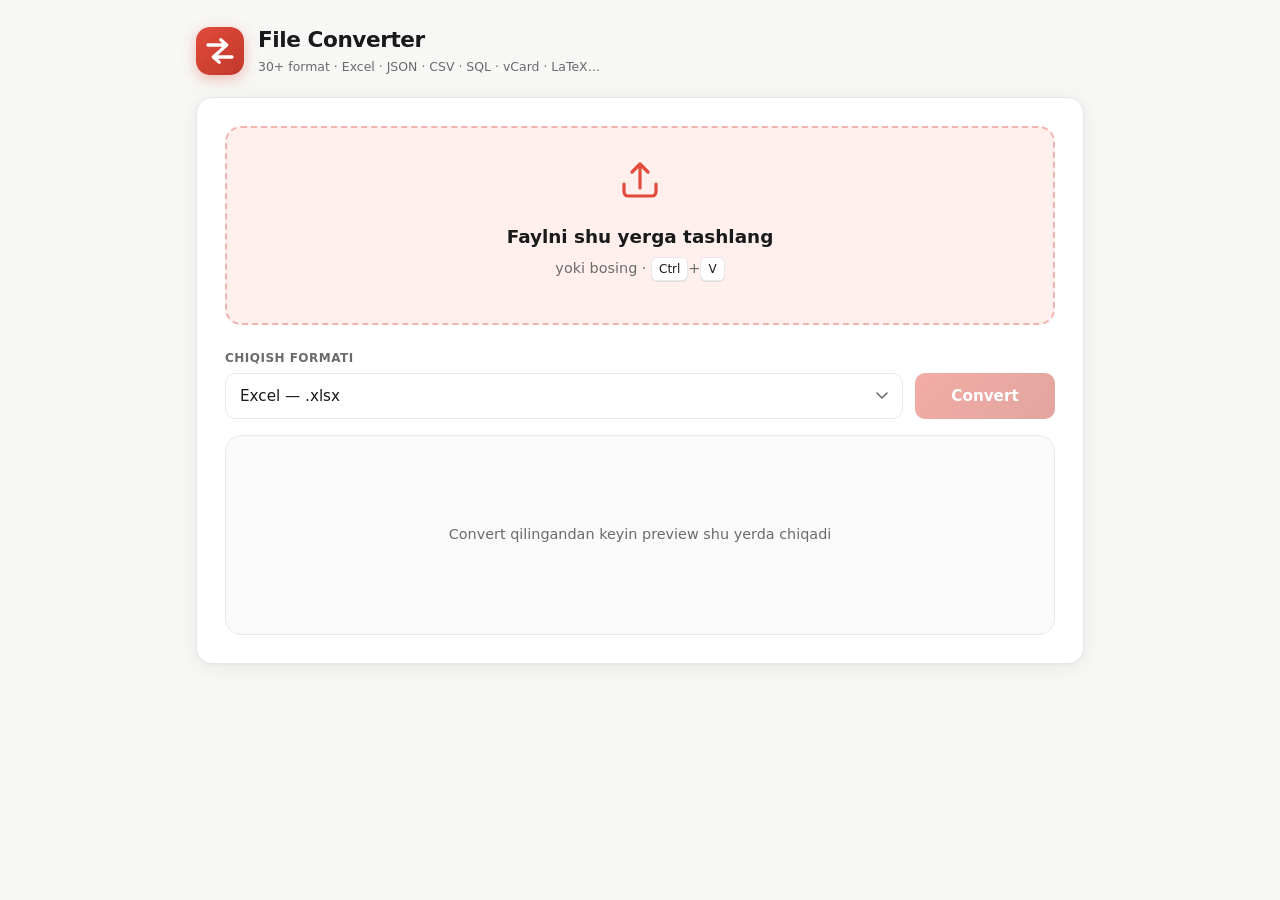
==== commit 57ba0a0c: "Update index.html" ====
--- a/index.html
+++ b/index.html
@@ -149,11 +149,6 @@
         </div>
       </div>
     </main>
-
-    <footer class="foot">
-      <span>Offline · kutubxonalar local</span>
-      <span>Bir nechta fayl birga merge bo‘ladi</span>
-    </footer>
   </div>
 
   <script src="vendor/xlsx.full.min.js"></script>
